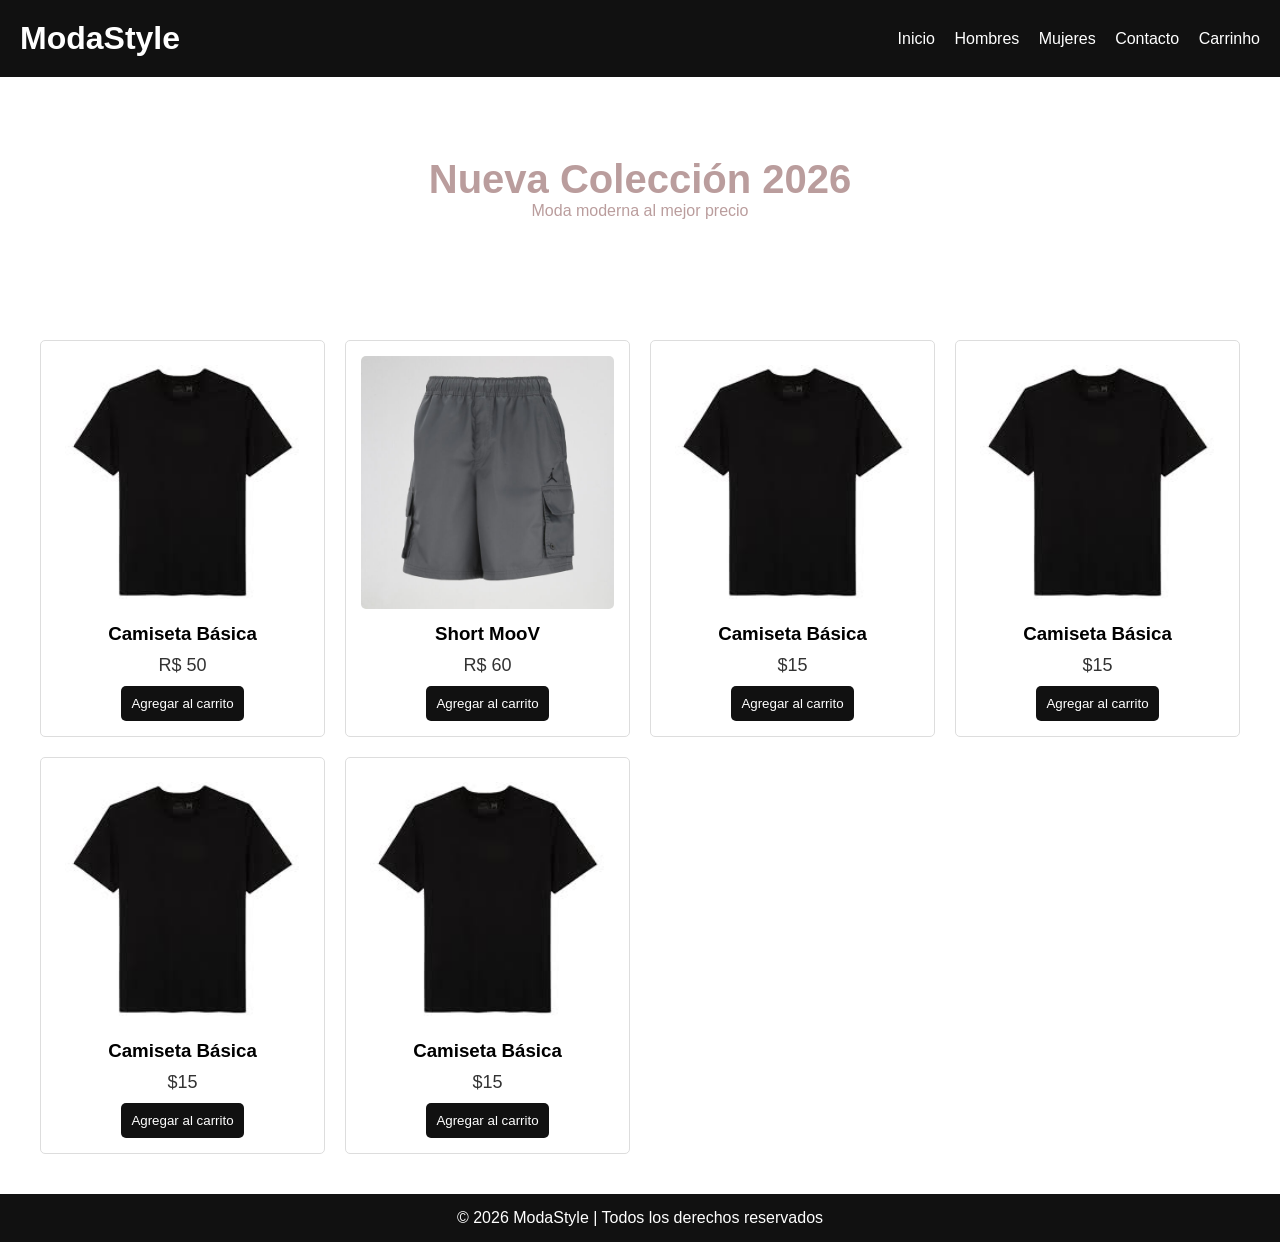
==== Archivos/index.html @ 28675326 "Add files via upload" ====
<!DOCTYPE html>
<html lang="es">
<head>
    <meta charset="UTF-8">
    <title>Tienda de Ropa | ModaStyle</title>
    <link rel="stylesheet" href="style.css">
</head>
<body>

    <!-- Encabezado -->
    <header>
        <h1>ModaStyle</h1>
        <nav>
            <a href="#">Inicio</a>
            <a href="#">Hombres</a>
            <a href="#">Mujeres</a>
            <a href="#">Contacto</a>
            <a href="carrito.html">Carrinho</a>
        </nav>
    </header>

    <!-- Banner -->
    <section class="banner">
        <h2>Nueva Colección 2026</h2>
        <p>Moda moderna al mejor precio</p>
    </section>

    <!-- Productos -->
    <main class="productos">
       <div class="producto">
    <img src="../Imagenes/Camisas/camisa.jpg" alt="Camiseta">
    <h3>Camiseta Básica</h3>
    <p>R$ 50</p>
    <a href="carrito.html" ><button onclick="agregarAlCarrito(
        'Camiseta Básica',
        50,
        '../Imagenes/Camisas/camisa.jpg'
    )">
        Agregar al carrito
    </button></a>
</div>

       <div class="producto">
    <img src="../Imagenes/Calças/shortsmoov.jpg" alt="Short">
    <h3>Short MooV</h3>
    <p>R$ 60</p>
    <a href="carrito.html" ><button onclick="agregarAlCarrito(
        'Short MooV',
        60,
        '../Imagenes/Calças/shortsmoov.jpg'
    )">
        Agregar al carrito
    </button></a>
</div>

       <div class="producto">
    <img src="../Imagenes/Camisas/camisa.jpg" alt="Camiseta">
    <h3>Camiseta Básica</h3>
    <p>$15</p>
    <a href="carrito.html" ><button onclick="agregarAlCarrito(
        'Camiseta Básica',
        15,
        '../Imagenes/Camisas/camisa.jpg'
    )">
        Agregar al carrito
    </button></a>
</div>

       <div class="producto">
    <img src="../Imagenes/Camisas/camisa.jpg" alt="Camiseta">
    <h3>Camiseta Básica</h3>
    <p>$15</p>
    <a href="carrito.html" ><button onclick="agregarAlCarrito(
        'Camiseta Básica',
        15,
        '../Imagenes/Camisas/camisa.jpg'
    )">
        Agregar al carrito
    </button></a>
</div>

       <div class="producto">
    <img src="../Imagenes/Camisas/camisa.jpg" alt="Camiseta">
    <h3>Camiseta Básica</h3>
    <p>$15</p>
    <a href="carrito.html" ><button onclick="agregarAlCarrito(
        'Camiseta Básica',
        15,
        '../Imagenes/Camisas/camisa.jpg'
    )">
        Agregar al carrito
    </button></a>
</div>

       <div class="producto">
    <img src="../Imagenes/Camisas/camisa.jpg" alt="Camiseta">
    <h3>Camiseta Básica</h3>
    <p>$15</p>
    <a href="carrito.html" ><button onclick="agregarAlCarrito(
        'Camiseta Básica',
        15,
        '../Imagenes/Camisas/camisa.jpg'
    )">
        Agregar al carrito
    </button></a>
</div>
    </main>

    <!-- Footer -->
    <footer>
        <p>© 2026 ModaStyle | Todos los derechos reservados</p>
    </footer>
    <script>

let carrito = onclick;
let total = 0;

function agregarAlCarrito(nombre, precio) {
    carrito.push({ nombre, precio });
    total += precio;
    actualizarCarrito();
}

function actualizarCarrito() {
    const lista = document.getElementById("lista-carrito");
    const totalSpan = document.getElementById("total");

    lista.innerHTML = "";

    carrito.forEach((producto, index) => {
        const li = document.createElement("li");
        li.innerHTML = `
            ${producto.nombre} - $${producto.precio}
            <button onclick="eliminarProducto(${index})">❌</button>
        `;
        lista.appendChild(li);
    });

    totalSpan.textContent = total;
}

function eliminarProducto(index) {
    total -= carrito[index].precio;
    carrito.splice(index, 1);
    actualizarCarrito();
}

function agregarAlCarrito(nombre, precio) {
    // Obtener carrito actual o crear uno nuevo
    let carrito = JSON.parse(localStorage.getItem("carrito"));

    if (!carrito) {
        carrito = [];
    }

    // Agregar producto
    carrito.push({
        nombre: nombre,
        precio: precio
    });

    // Guardar en localStorage
    localStorage.setItem("carrito", JSON.stringify(carrito));

    alert("Producto agregado al carrito ✔");
}

function agregarAlCarrito(nombre, precio, imagen) {
    let carrito = JSON.parse(localStorage.getItem("carrito")) || [];

    carrito.push({
        nombre: nombre,
        precio: precio,
        imagen: imagen
    });

    localStorage.setItem("carrito", JSON.stringify(carrito));
    alert("Producto agregado al carrito 🛒");
}
</script>

</body>
</html>
---- Archivos/style.css ----
* {
    margin: 0;
    padding: 0;
    box-sizing: border-box;
    font-family: Arial, Helvetica, sans-serif;
}

/* Header */
header {
    background: #111;
    color: white;
    padding: 20px;
    display: flex;
    justify-content: space-between;
    align-items: center;
}

header nav a {
    color: white;
    margin-left: 15px;
    text-decoration: none;
}

header nav a:hover {
    text-decoration: underline;
}

/* Banner */
.banner {
    background: url("https://via.placeholder.com/1200x400") center/cover;
    color: rgb(186, 157, 157);
    text-align: center;
    padding: 80px 20px;
}

.banner h2 {
    font-size: 40px;
}

/* Productos */
.productos {
    display: grid;
    grid-template-columns: repeat(auto-fit, minmax(250px, 1fr));
    gap: 20px;
    padding: 40px;
}

.producto {
    border: 1px solid #ddd;
    padding: 15px;
    text-align: center;
    border-radius: 5px;
}

.producto img {
    width: 100%;
    border-radius: 5px;
}

.producto h3 {
    margin: 10px 0;
}

.producto p {
    font-size: 18px;
    color: #333;
}

.producto button {
    margin-top: 10px;
    padding: 10px;
    border: none;
    background: #111;
    color: white;
    cursor: pointer;
    border-radius: 5px;
}

.producto button:hover {
    background: #444;
}

/* Footer */
footer {
    background: #111;
    color: white;
    text-align: center;
    padding: 15px;
}


/*Carrito*/

/* Carrito */
.carrito {
    padding: 40px;
    background: #f5f5f5;
    margin: 40px;
    border-radius: 8px;
}

#lista-carrito li {
    display: flex;
    justify-content: space-between;
    padding: 10px 0;
    border-bottom: 1px solid #ccc;
}

.btn-comprar {
    margin-top: 15px;
    padding: 12px;
    background: black;
    color: white;
    border: none;
    border-radius: 5px;
    cursor: pointer;
}

.item-carrito {
    display: flex;
    align-items: center;
    gap: 15px;
    padding: 10px 0;
    border-bottom: 1px solid #ccc;
}

.item-carrito img {
    width: 70px;
    height: 90px;
    object-fit: cover;
    border-radius: 5px;
}
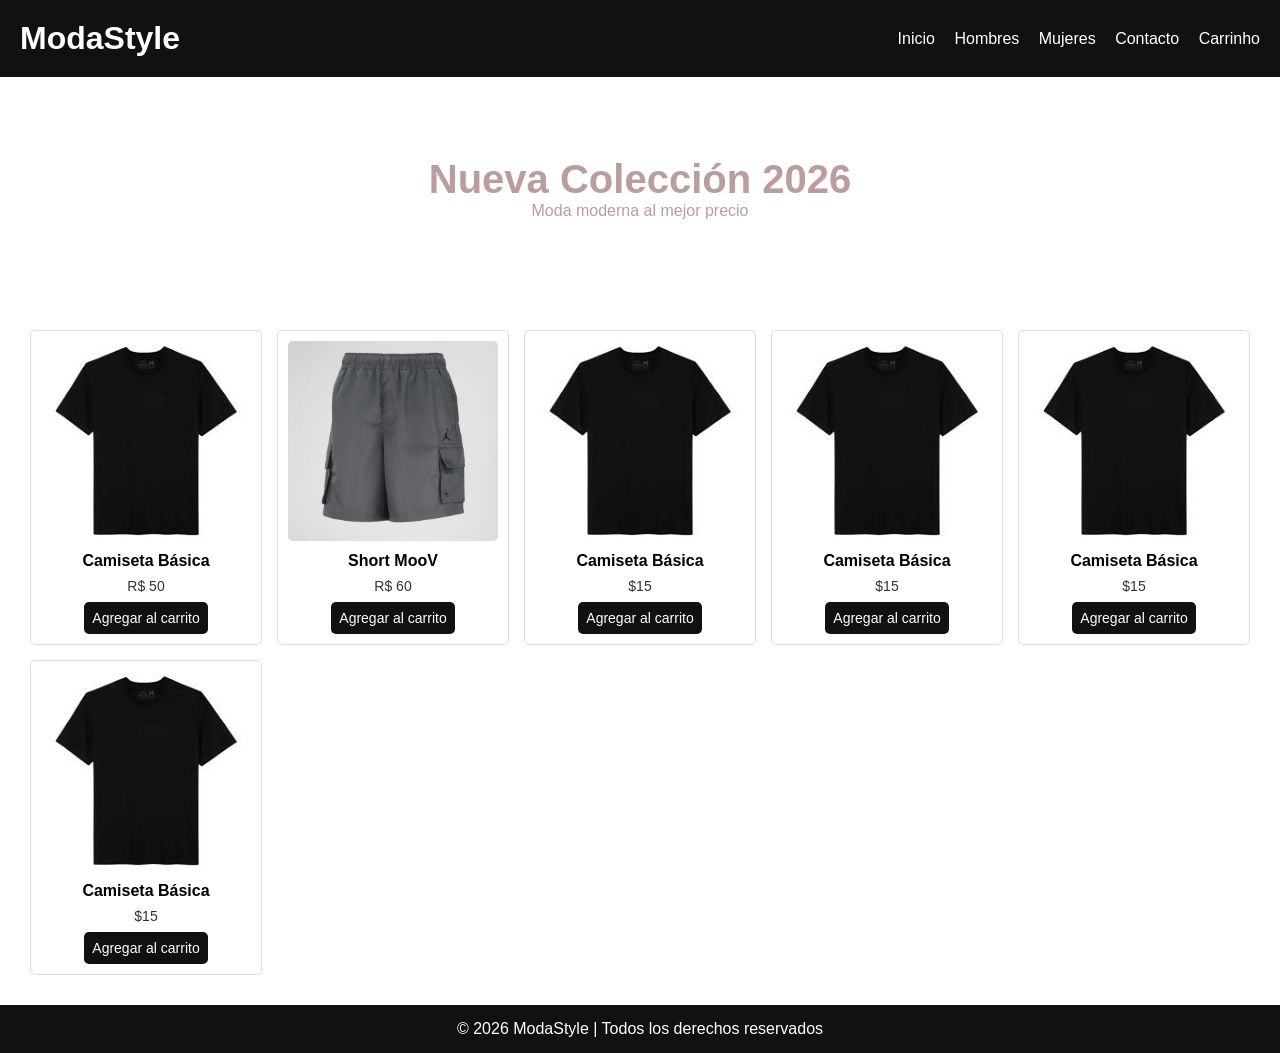
==== commit 8853175b: "Add files via upload" ====
--- a/Archivos/index.html
+++ b/Archivos/index.html
@@ -2,6 +2,7 @@
 <html lang="es">
 <head>
     <meta charset="UTF-8">
+    <meta name="viewport" content="width=device-width, initial-scale=1.0">
     <title>Tienda de Ropa | ModaStyle</title>
     <link rel="stylesheet" href="style.css">
 </head>
@@ -27,7 +28,7 @@
 
     <!-- Productos -->
     <main class="productos">
-       <div class="producto">
+    <div class="producto">
     <img src="../Imagenes/Camisas/camisa.jpg" alt="Camiseta">
     <h3>Camiseta Básica</h3>
     <p>R$ 50</p>
@@ -40,7 +41,7 @@
     </button></a>
 </div>
 
-       <div class="producto">
+    <div class="producto">
     <img src="../Imagenes/Calças/shortsmoov.jpg" alt="Short">
     <h3>Short MooV</h3>
     <p>R$ 60</p>
@@ -53,7 +54,7 @@
     </button></a>
 </div>
 
-       <div class="producto">
+    <div class="producto">
     <img src="../Imagenes/Camisas/camisa.jpg" alt="Camiseta">
     <h3>Camiseta Básica</h3>
     <p>$15</p>
@@ -66,7 +67,7 @@
     </button></a>
 </div>
 
-       <div class="producto">
+    <div class="producto">
     <img src="../Imagenes/Camisas/camisa.jpg" alt="Camiseta">
     <h3>Camiseta Básica</h3>
     <p>$15</p>
@@ -79,7 +80,7 @@
     </button></a>
 </div>
 
-       <div class="producto">
+    <div class="producto">
     <img src="../Imagenes/Camisas/camisa.jpg" alt="Camiseta">
     <h3>Camiseta Básica</h3>
     <p>$15</p>
@@ -92,7 +93,7 @@
     </button></a>
 </div>
 
-       <div class="producto">
+    <div class="producto">
     <img src="../Imagenes/Camisas/camisa.jpg" alt="Camiseta">
     <h3>Camiseta Básica</h3>
     <p>$15</p>
--- a/Archivos/style.css
+++ b/Archivos/style.css
@@ -129,4 +129,118 @@
     height: 90px;
     object-fit: cover;
     border-radius: 5px;
-}+}
+
+@media (max-width: 768px) {
+
+    header {
+        flex-direction: column;
+        gap: 10px;
+        text-align: center;
+    }
+
+    header nav a {
+        display: inline-block;
+        margin: 5px 10px;
+    }
+}
+
+@media (max-width: 768px) {
+    .productos {
+        padding: 20px;
+    }
+
+    .producto {
+        font-size: 16px;
+    }
+}
+
+@media (max-width: 768px) {
+
+    .carrito {
+        margin: 20px;
+        padding: 20px;
+    }
+
+    .item-carrito {
+        flex-direction: column;
+        align-items: flex-start;
+        gap: 10px;
+    }
+
+    .item-carrito img {
+        width: 100%;
+        height: auto;
+    }
+
+    .btn-comprar {
+        width: 100%;
+        font-size: 18px;
+    }
+}
+
+@media (max-width: 768px) {
+    .btn-comprar {
+        background: #25D366;
+        padding: 15px;
+    }
+}
+
+.productos {
+    display: grid;
+    grid-template-columns: repeat(auto-fit, minmax(200px, 1fr)); /* antes era 250px */
+    gap: 15px; /* un poco menos de espacio */
+    padding: 30px; /* menos padding */
+}
+
+.producto {
+    border: 1px solid #ddd;
+    padding: 10px; /* menos padding */
+    text-align: center;
+    border-radius: 5px;
+    font-size: 14px; /* más pequeño */
+}
+
+.producto img {
+    width: 100%;
+    height: 200px; /* más pequeño que antes */
+    object-fit: cover;
+    border-radius: 5px;
+}
+
+.producto h3 {
+    margin: 8px 0;
+    font-size: 16px;
+}
+
+.producto p {
+    font-size: 14px;
+    color: #333;
+}
+
+.producto button {
+    margin-top: 8px;
+    padding: 8px;
+    font-size: 14px;
+}
+
+@media (max-width: 768px) {
+    .productos {
+        grid-template-columns: repeat(auto-fit, minmax(150px, 1fr)); /* más pequeño en móvil */
+        gap: 10px;
+        padding: 20px;
+    }
+
+    .producto img {
+        height: 150px; /* más pequeño en móvil */
+    }
+
+    .producto h3 {
+        font-size: 14px;
+    }
+
+    .producto p,
+    .producto button {
+        font-size: 12px;
+    }
+}
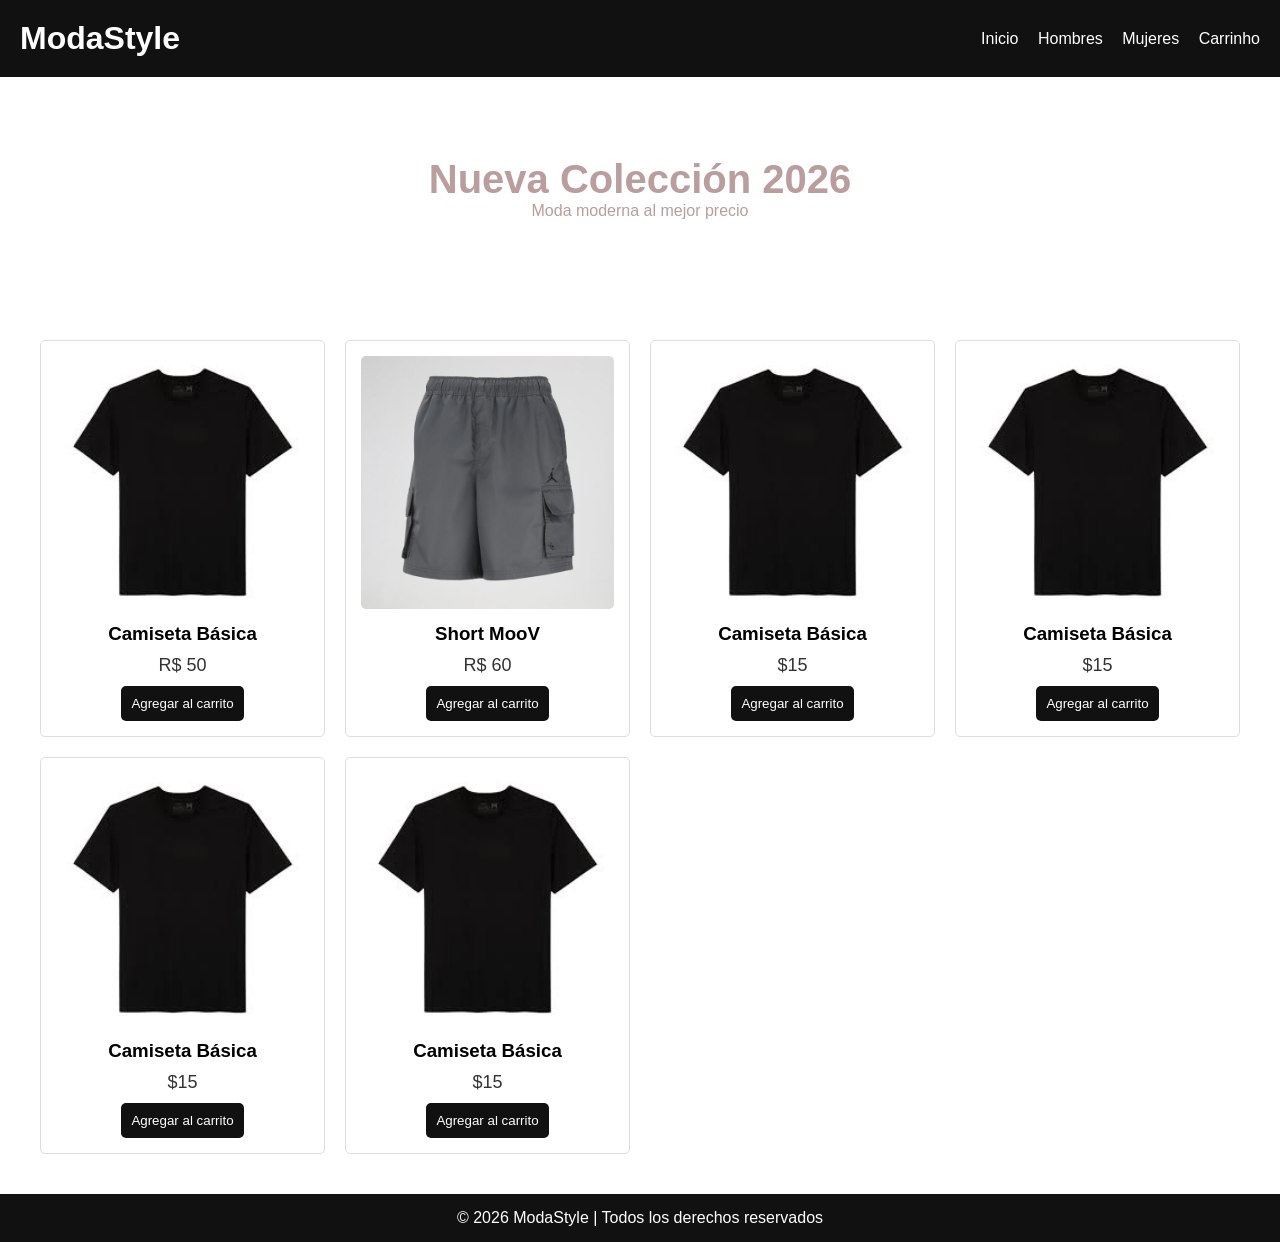
==== commit ad3c9174: "Add files via upload" ====
--- a/Archivos/index.html
+++ b/Archivos/index.html
@@ -12,10 +12,9 @@
     <header>
         <h1>ModaStyle</h1>
         <nav>
-            <a href="#">Inicio</a>
+            <a href="index.html">Inicio</a>
             <a href="#">Hombres</a>
             <a href="#">Mujeres</a>
-            <a href="#">Contacto</a>
             <a href="carrito.html">Carrinho</a>
         </nav>
     </header>
@@ -163,7 +162,6 @@
     // Guardar en localStorage
     localStorage.setItem("carrito", JSON.stringify(carrito));
 
-    alert("Producto agregado al carrito ✔");
 }
 
 function agregarAlCarrito(nombre, precio, imagen) {
@@ -176,7 +174,6 @@
     });
 
     localStorage.setItem("carrito", JSON.stringify(carrito));
-    alert("Producto agregado al carrito 🛒");
 }
 </script>
 
--- a/Archivos/style.css
+++ b/Archivos/style.css
@@ -179,68 +179,3 @@
     }
 }
 
-@media (max-width: 768px) {
-    .btn-comprar {
-        background: #25D366;
-        padding: 15px;
-    }
-}
-
-.productos {
-    display: grid;
-    grid-template-columns: repeat(auto-fit, minmax(200px, 1fr)); /* antes era 250px */
-    gap: 15px; /* un poco menos de espacio */
-    padding: 30px; /* menos padding */
-}
-
-.producto {
-    border: 1px solid #ddd;
-    padding: 10px; /* menos padding */
-    text-align: center;
-    border-radius: 5px;
-    font-size: 14px; /* más pequeño */
-}
-
-.producto img {
-    width: 100%;
-    height: 200px; /* más pequeño que antes */
-    object-fit: cover;
-    border-radius: 5px;
-}
-
-.producto h3 {
-    margin: 8px 0;
-    font-size: 16px;
-}
-
-.producto p {
-    font-size: 14px;
-    color: #333;
-}
-
-.producto button {
-    margin-top: 8px;
-    padding: 8px;
-    font-size: 14px;
-}
-
-@media (max-width: 768px) {
-    .productos {
-        grid-template-columns: repeat(auto-fit, minmax(150px, 1fr)); /* más pequeño en móvil */
-        gap: 10px;
-        padding: 20px;
-    }
-
-    .producto img {
-        height: 150px; /* más pequeño en móvil */
-    }
-
-    .producto h3 {
-        font-size: 14px;
-    }
-
-    .producto p,
-    .producto button {
-        font-size: 12px;
-    }
-}
